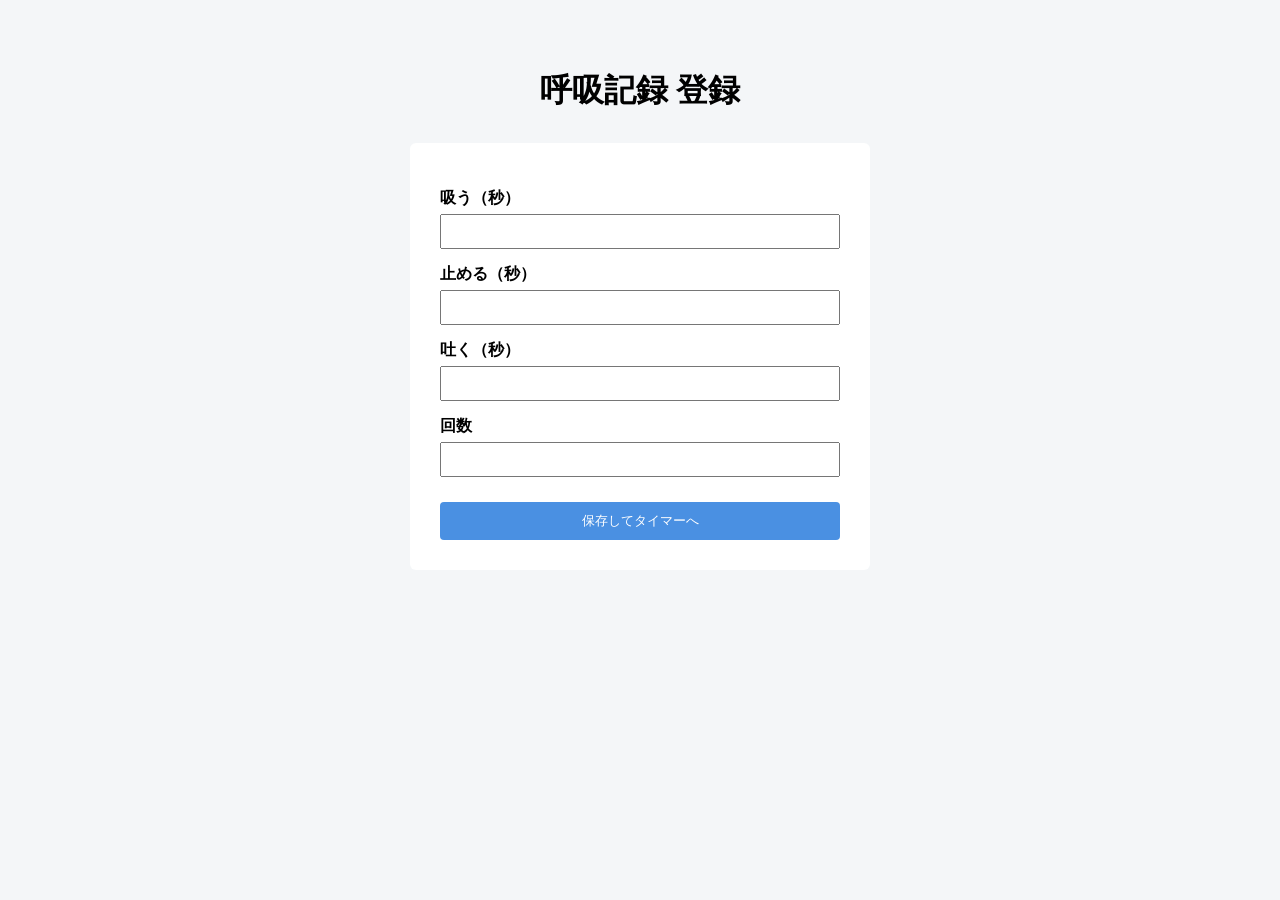
==== src/main/resources/templates/breathing/form.html @ e4b2be9e "初回コミット" ====
<!DOCTYPE html>
<html xmlns:th="http://www.thymeleaf.org">
<head>
    <meta charset="UTF-8">
    <title>呼吸記録登録</title>

    <style>
        body {
            font-family: Arial, sans-serif;
            background-color: #f4f6f8;
            padding: 40px;
        }

        h1 {
            text-align: center;
            margin-bottom: 30px;
        }

        form {
            max-width: 400px;
            margin: 0 auto;
            background-color: #fff;
            padding: 30px;
            border-radius: 6px;
        }

        label {
            display: block;
            margin-top: 15px;
            font-weight: bold;
        }

        input {
            width: 100%;
            padding: 8px;
            margin-top: 5px;
            box-sizing: border-box;
        }

        button {
            margin-top: 25px;
            width: 100%;
            padding: 10px;
            background-color: #4a90e2;
            color: white;
            border: none;
            border-radius: 4px;
            cursor: pointer;
        }

        button:hover {
            background-color: #357ab8;
        }
		.error {
		    color: red;
		    font-size: 0.9em;
		    margin-top: 4px;
		}
    </style>
</head>
<body>

<h1>呼吸記録 登録</h1>

<form th:action="@{/breathing/save}" method="post">
    <label>吸う（秒）</label>
    <input type="number" name="inhaleSeconds" required>

    <label>止める（秒）</label>
    <input type="number" name="holdSeconds" required>

    <label>吐く（秒）</label>
    <input type="number" name="exhaleSeconds" required>

    <label>回数</label>
    <input type="number" name="cycleCount" required>

    <button type="submit">保存してタイマーへ</button>
</form>

</body>
</html>
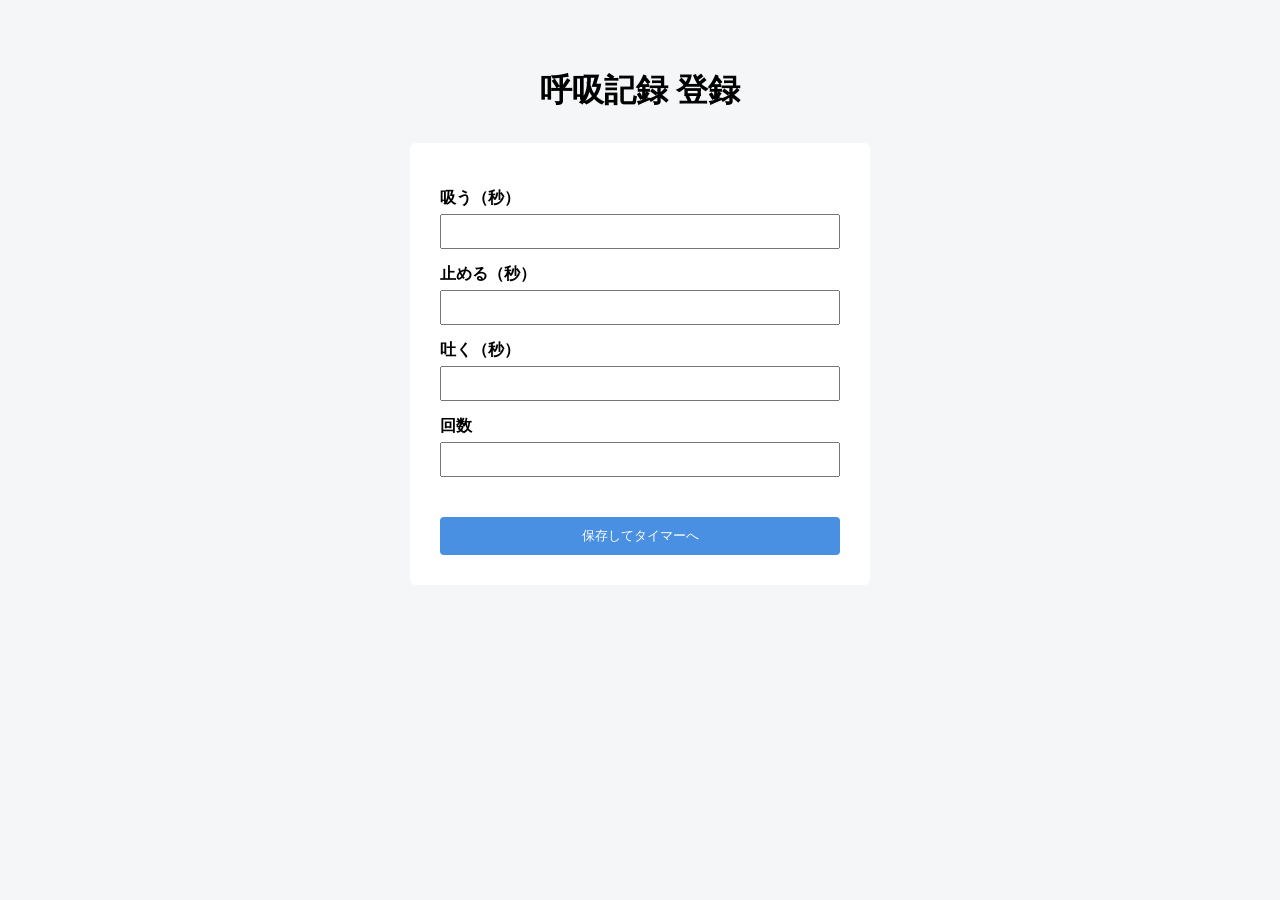
==== commit efe6aed5: "Improve breathing timer reliability and setup" ====
--- a/src/main/resources/templates/breathing/form.html
+++ b/src/main/resources/templates/breathing/form.html
@@ -1,7 +1,8 @@
 <!DOCTYPE html>
-<html xmlns:th="http://www.thymeleaf.org">
+<html lang="ja" xmlns:th="http://www.thymeleaf.org">
 <head>
     <meta charset="UTF-8">
+    <meta name="viewport" content="width=device-width, initial-scale=1.0">
     <title>呼吸記録登録</title>
 
     <style>
@@ -56,24 +57,32 @@
 		    font-size: 0.9em;
 		    margin-top: 4px;
 		}
+        @media (max-width: 600px) {
+            body { padding: 20px 12px; }
+            form { padding: 20px; }
+        }
     </style>
 </head>
 <body>
 
 <h1>呼吸記録 登録</h1>
 
-<form th:action="@{/breathing/save}" method="post">
-    <label>吸う（秒）</label>
-    <input type="number" name="inhaleSeconds" required>
+<form th:action="@{/breathing/save}" th:object="${recordForm}" method="post">
+    <label for="inhaleSeconds">吸う（秒）</label>
+    <input type="number" th:field="*{inhaleSeconds}" required min="1" max="30" step="1" aria-describedby="inhaleSeconds-error">
+    <p id="inhaleSeconds-error" class="error" th:if="${#fields.hasErrors('inhaleSeconds')}" th:errors="*{inhaleSeconds}"></p>
 
-    <label>止める（秒）</label>
-    <input type="number" name="holdSeconds" required>
+    <label for="holdSeconds">止める（秒）</label>
+    <input type="number" th:field="*{holdSeconds}" required min="0" max="30" step="1" aria-describedby="holdSeconds-error">
+    <p id="holdSeconds-error" class="error" th:if="${#fields.hasErrors('holdSeconds')}" th:errors="*{holdSeconds}"></p>
 
-    <label>吐く（秒）</label>
-    <input type="number" name="exhaleSeconds" required>
+    <label for="exhaleSeconds">吐く（秒）</label>
+    <input type="number" th:field="*{exhaleSeconds}" required min="1" max="30" step="1" aria-describedby="exhaleSeconds-error">
+    <p id="exhaleSeconds-error" class="error" th:if="${#fields.hasErrors('exhaleSeconds')}" th:errors="*{exhaleSeconds}"></p>
 
-    <label>回数</label>
-    <input type="number" name="cycleCount" required>
+    <label for="cycleCount">回数</label>
+    <input type="number" th:field="*{cycleCount}" required min="1" max="20" step="1" aria-describedby="cycleCount-error">
+    <p id="cycleCount-error" class="error" th:if="${#fields.hasErrors('cycleCount')}" th:errors="*{cycleCount}"></p>
 
     <button type="submit">保存してタイマーへ</button>
 </form>
